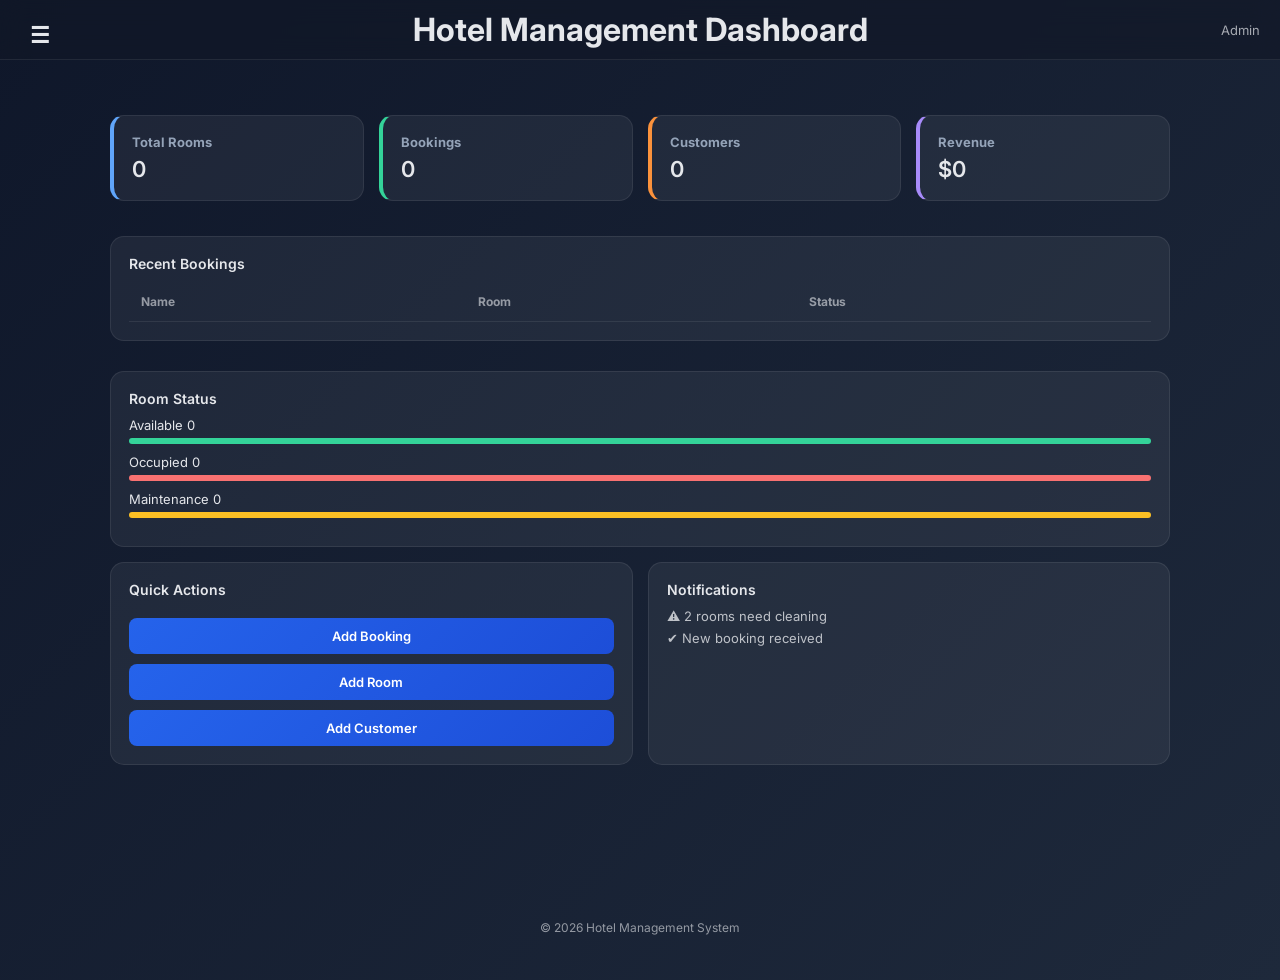
==== HTML,CSS,JAVASCRIPT/index.html @ d17eae17 "Update" ====
<!DOCTYPE html>
<html lang="en">
<head>
<meta charset="UTF-8">
<meta name="viewport" content="width=device-width, initial-scale=1.0">
<title>Hotel Management System</title>

<link rel="stylesheet" href="style.css">
<link href="https://unpkg.com/boxicons@2.1.4/css/boxicons.min.css" rel="stylesheet">
</head>

<body>

<!-- TOP BAR -->
<header class="topbar">
    <div class="left">
        <button class="menu-btn" onclick="toggleSidebar()">☰</button>
    </div>

    <div class="center">
        <h1>Hotel Management Dashboard</h1>
    </div>

    <div class="right">
        <div class="user">Admin</div>
    </div>
</header>

<!-- OVERLAY -->
<div class="overlay" id="overlay" onclick="toggleSidebar()"></div>

<!-- SIDEBAR -->
<aside class="sidebar" id="sidebar">
    <div class="logo">HotelMS</div>

    <a href="#">🏠 Dashboard</a>
    <a href="booking.html">🛏 Bookings</a>
    <a href="rooms.html">🏨 Rooms</a>
    <a href="customers.html">👤 Customers</a>
    <a href="payments.html">💳 Payments</a>
    <a href="settings.html">⚙ Settings</a>
</aside>

<!-- MAIN CONTENT -->
<main class="main-content" id="mainContent">

    <!-- CARDS -->
    <section class="cards">
        <div class="card blue">
            <h3>Total Rooms</h3>
            <p id="totalRooms">0</p>
        </div>

        <div class="card green">
            <h3>Bookings</h3>
            <p id="totalBookings">0</p>
        </div>

        <div class="card orange">
            <h3>Customers</h3>
            <p id="totalCustomers">0</p>
        </div>

        <div class="card purple">
            <h3>Revenue</h3>
            <p id="totalRevenue">$0</p>
        </div>
    </section>

    <!-- GRID -->
    <section class="grid">

        <!-- RECENT BOOKINGS -->
        <div class="box large">
            <h3>Recent Bookings</h3>

            <table>
                <thead>
                    <tr>
                        <th>Name</th>
                        <th>Room</th>
                        <th>Status</th>
                    </tr>
                </thead>

                <tbody id="bookingTable">
                    <!-- API DATA -->
                </tbody>
            </table>
        </div>

        <!-- ROOM STATUS -->
        <div class="box large">
            <h3>Room Status</h3>

            <div class="progress">
                <div>Available <span id="availableRooms">0</span></div>
                <div class="bar">
                    <div id="availableBar"></div>
                </div>
            </div>

            <div class="progress">
                <div>Occupied <span id="occupiedRooms">0</span></div>
                <div class="bar red">
                    <div id="occupiedBar"></div>
                </div>
            </div>

            <div class="progress">
                <div>Maintenance <span id="maintenanceRooms">0</span></div>
                <div class="bar yellow">
                    <div id="maintenanceBar"></div>
                </div>
            </div>
        </div>

        <!-- ACTIONS -->
        <div class="box">
            <h3>Quick Actions</h3>
            <button>Add Booking</button>
            <button>Add Room</button>
            <button>Add Customer</button>
        </div>

        <!-- NOTIFICATIONS -->
        <div class="box">
            <h3>Notifications</h3>
            <p>⚠ 2 rooms need cleaning</p>
            <p>✔ New booking received</p>
        </div>

    </section>

</main>

<footer>
    © 2026 Hotel Management System
</footer>

<script src="script.js"></script>

</body>
</html>
---- HTML,CSS,JAVASCRIPT/style.css ----
@import url('https://fonts.googleapis.com/css2?family=Inter:wght@300;400;600&display=swap');

/* ================= RESET ================= */
* {
    margin: 0;
    padding: 0;
    box-sizing: border-box;
    font-family: 'Inter', sans-serif;
}

html {
    scroll-behavior: smooth;
}

/* ================= ROOT VARIABLES ================= */
:root {
    --bg1: #0f172a;
    --bg2: #1e293b;
    --card: rgba(255, 255, 255, 0.06);
    --border: rgba(255, 255, 255, 0.08);
    --text: #e5e7eb;
    --muted: #94a3b8;
    --blue: #60a5fa;
    --blue2: #2563eb;
    --blue3: #1d4ed8;
    --green: #34d399;
    --orange: #fb923c;
    --purple: #a78bfa;
    --red: #f87171;
    --yellow: #fbbf24;
}

/* ================= BODY ================= */
body {
    background: linear-gradient(135deg, var(--bg1), var(--bg2));
    color: var(--text);
    min-height: 100vh;
    overflow-x: hidden;
    overflow-y: auto;
}

/* ================= TOPBAR ================= */
.topbar {
    position: fixed;
    top: 0;
    left: 0;
    right: 0;
    height: 60px;
    display: flex;
    align-items: center;
    background: rgba(17, 24, 39, 0.65);
    backdrop-filter: blur(12px);
    border-bottom: 1px solid var(--border);
    z-index: 1000;
}

.left, .right {
    width: 80px;
    display: flex;
    justify-content: center;
    align-items: center;
}

.center {
    flex: 1;
    text-align: center;
}

.menu-btn {
    font-size: 22px;
    background: none;
    border: none;
    color: var(--text);
    cursor: pointer;
}

.user {
    font-size: 13px;
    opacity: 0.7;
}

/* ================= SIDEBAR ================= */
.sidebar {
    position: fixed;
    top: 60px;
    left: -260px;
    width: 240px;
    height: 100%;
    background: rgba(15, 23, 42, 0.97);
    border-right: 1px solid var(--border);
    padding: 20px 18px;
    transition: 0.3s ease;
    overflow-y: auto;
    z-index: 1000;
}

.sidebar.active {
    left: 0;
}

.logo {
    text-align: center;
    font-weight: 700;
    color: var(--blue);
    margin-bottom: 18px;
    font-size: 16px;
}

.sidebar a {
    display: block;
    padding: 10px 12px;
    margin: 5px 0;
    color: #cbd5e1;
    text-decoration: none;
    border-radius: 8px;
    font-size: 14px;
    transition: background 0.2s;
}

.sidebar a:hover {
    background: rgba(255, 255, 255, 0.05);
}

/* ================= OVERLAY ================= */
.overlay {
    position: fixed;
    inset: 0;
    background: rgba(0, 0, 0, 0.5);
    opacity: 0;
    pointer-events: none;
    transition: 0.3s;
    z-index: 900;
}

.overlay.show {
    opacity: 1;
    pointer-events: all;
}

/* ================= MAIN CONTENT ================= */
.main-content {
    margin-top: 80px;
    padding: 20px;
    max-width: 1100px;
    margin-left: auto;
    margin-right: auto;
    min-height: calc(100vh - 100px);
    transition: 0.3s;
}

.main-content.shift {
    margin-left: 375px;
}

/* ================= PAGE HEADER ================= */
.page-header {
    margin-bottom: 15px;
}

.page-header h2 {
    font-size: 22px;
    font-weight: 600;
}

.page-header p {
    font-size: 13px;
    opacity: 0.6;
    margin-top: 3px;
}

/* ================= STAT CARDS ================= */
.cards {
    display: grid;
    grid-template-columns: repeat(auto-fit, minmax(200px, 1fr));
    gap: 15px;
    margin-top: 15px;
    margin-bottom: 20px;
}

.card {
    padding: 18px;
    border-radius: 14px;
    background: var(--card);
    border: 1px solid var(--border);
    transition: 0.2s;
}

.card:hover {
    transform: translateY(-4px);
}

.card h3 {
    font-size: 13px;
    color: var(--muted);
    margin-bottom: 6px;
}

.card p {
    font-size: 22px;
    font-weight: 600;
}

/* Card accent colors */
.blue  { border-left: 4px solid var(--blue); }
.green { border-left: 4px solid var(--green); }
.orange{ border-left: 4px solid var(--orange); }
.purple{ border-left: 4px solid var(--purple); }

/* ================= GRID / BOX ================= */
.grid {
    display: grid;
    grid-template-columns: repeat(2, 1fr);
    gap: 15px;
    margin-top: 15px;
}

.box {
    padding: 18px;
    border-radius: 14px;
    background: var(--card);
    border: 1px solid var(--border);
}

.box h3 {
    font-size: 14px;
    font-weight: 600;
    margin-bottom: 10px;
}

.box.large {
    grid-column: span 2;
    margin-top: 15px;
}

.box p {
    font-size: 13px;
    margin: 6px 0;
    opacity: 0.8;
}

/* ================= TABLE ================= */
table {
    width: 100%;
    border-collapse: collapse;
    margin-top: 10px;
}

th, td {
    padding: 12px;
    font-size: 13px;
    border-bottom: 1px solid var(--border);
    text-align: left;
}

th {
    opacity: 0.6;
    font-size: 12px;
}

tr:hover {
    background: rgba(255, 255, 255, 0.03);
}

/* Status classes */
.ok          { color: var(--green);  font-weight: 600; }
.pending     { color: var(--orange); font-weight: 600; }
.available   { color: var(--green); }
.occupied    { color: var(--red); }
.maintenance { color: var(--yellow); }

/* ================= PROGRESS BARS ================= */
.progress {
    margin: 10px 0;
    font-size: 13px;
}

.bar {
    height: 6px;
    background: #1f2937;
    border-radius: 10px;
    overflow: hidden;
    margin-top: 5px;
}

.bar div {
    height: 100%;
    background: var(--green);
    transition: width 0.5s ease;
}

.bar.red    div { background: var(--red); }
.bar.yellow div { background: var(--yellow); }

/* ================= BUTTON ================= */
button {
    width: 100%;
    margin-top: 10px;
    padding: 10px 12px;
    border: none;
    border-radius: 8px;
    background: linear-gradient(135deg, var(--blue2), var(--blue3));
    color: white;
    font-weight: 600;
    font-size: 13px;
    cursor: pointer;
    transition: 0.2s;
}

button:hover {
    transform: translateY(-2px);
}

/* ================= INPUTS & LABELS ================= */
label {
    font-size: 11px;
    opacity: 0.75;
    display: block;
    margin-top: 12px;
    margin-bottom: 5px;
}

input, select {
    width: 100%;
    padding: 10px 12px;
    border-radius: 10px;
    border: 1px solid var(--border);
    background: rgba(15, 23, 42, 0.85);
    color: var(--text);
    caret-color: var(--blue);
    outline: none;
    transition: 0.25s;
    font-size: 13px;
}

input:-webkit-autofill {
    -webkit-text-fill-color: var(--text);
    -webkit-box-shadow: 0 0 0px 1000px rgba(15, 23, 42, 0.95) inset;
}

input:focus, select:focus {
    border-color: var(--blue);
    box-shadow: 0 0 0 3px rgba(96, 165, 250, 0.15);
}

input::placeholder {
    color: rgba(229, 231, 235, 0.4);
}

/* ================= BOOKING PAGE ================= */
.Box {
    display: grid;
    gap: 15px;
}

.grid-layout {
    display: grid;
    grid-template-columns: 1fr 1fr;
    gap: 15px;
}

/* Booking card heading color override */
.grid-layout .card h3 {
    color: var(--blue);
}

/* ================= LOGIN PAGE ================= */
body.login-page {
    height: 100vh;
    display: flex;
    justify-content: center;
    align-items: center;
}

.login-container {
    width: 100%;
    display: flex;
    justify-content: center;
}

.login-box {
    width: 380px;
    padding: 40px;
    background: var(--card);
    border: 1px solid var(--border);
    border-radius: 16px;
    backdrop-filter: blur(12px);
    box-shadow: 0 10px 30px rgba(0, 0, 0, 0.3);
    text-align: center;
    transition: 0.3s;
}

.login-box:hover {
    transform: translateY(-5px);
}

.login-box h1 {
    font-size: 22px;
    font-weight: 600;
    color: var(--blue);
}

.subtitle {
    font-size: 12px;
    opacity: 0.6;
    margin-bottom: 20px;
    margin-top: 4px;
}

.input-box {
    position: relative;
    margin: 12px 0;
}

.input-box input {
    width: 100%;
    padding: 12px 40px 12px 12px;
    border-radius: 10px;
    border: 1px solid var(--border);
    background: rgba(15, 23, 42, 0.8);
    color: var(--text);
    outline: none;
}

.input-box input::placeholder {
    color: var(--muted);
}

.input-box i {
    position: absolute;
    right: 12px;
    top: 50%;
    transform: translateY(-50%);
    color: var(--blue);
}

.options {
    display: flex;
    justify-content: space-between;
    align-items: center;
    font-size: 12px;
    margin: 10px 0 20px;
}

.options label {
    display: flex;
    align-items: center;
    gap: 6px;
    margin: 0;
    opacity: 1;
    font-size: 12px;
    cursor: pointer;
}

.options label input[type="checkbox"] {
    width: auto;
    padding: 0;
    margin: 0;
    cursor: pointer;
}

.options a {
    color: var(--blue);
    text-decoration: none;
}

.options a:hover {
    text-decoration: underline;
}

/* ================= FOOTER ================= */
footer {
    text-align: center;
    padding: 15px;
    margin-top: 25px;
    font-size: 12px;
    opacity: 0.6;
}

/* ================= RESPONSIVE ================= */
@media (max-width: 768px) {
    .grid {
        grid-template-columns: 1fr;
    }

    .box.large {
        grid-column: span 1;
    }

    .grid-layout {
        grid-template-columns: 1fr;
    }

    .main-content.shift {
        margin-left: 0;
        transform: none;
    }

    .cards {
        grid-template-columns: 1fr;
    }
}
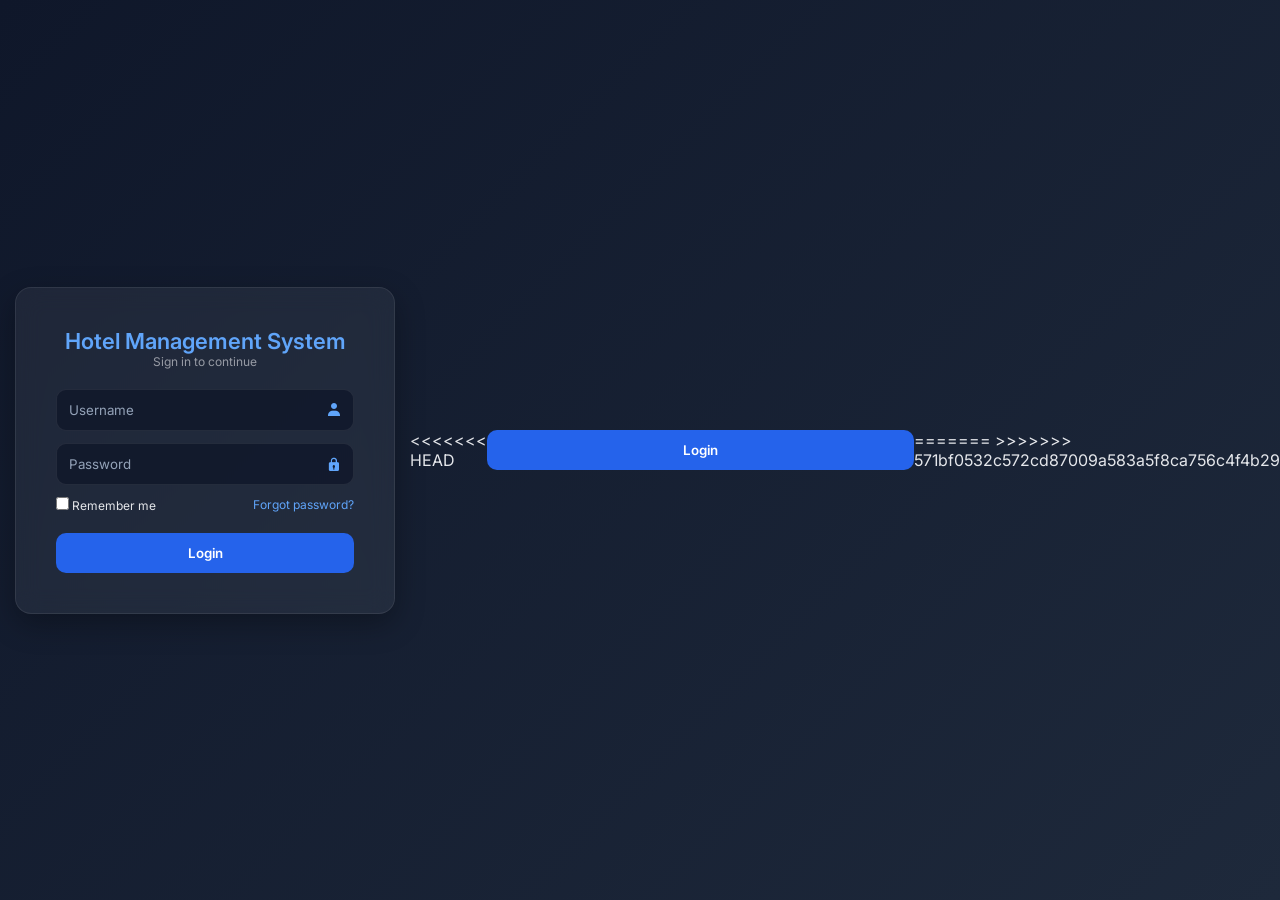
==== commit e0a1d032: "Merge branch 'main' of https://github.com/safaldhakal2222/Hotel-management-system" ====
--- a/HTML,CSS,JAVASCRIPT/index.html
+++ b/HTML,CSS,JAVASCRIPT/index.html
@@ -6,7 +6,7 @@
 <title>Hotel Management System</title>
 
 <link rel="stylesheet" href="style.css">
-<link href="https://unpkg.com/boxicons@2.1.4/css/boxicons.min.css" rel="stylesheet">
+<script src="api.js"></script>
 </head>
 
 <body>
@@ -22,7 +22,8 @@
     </div>
 
     <div class="right">
-        <div class="user">Admin</div>
+        <div class="user" id="userDisplay">Admin</div>
+        <button onclick="logout()" style="background: #dc3545; color: white; border: none; padding: 8px 15px; border-radius: 4px; cursor: pointer; margin-left: 10px;">Logout</button>
     </div>
 </header>
 
@@ -36,9 +37,9 @@
     <a href="#">🏠 Dashboard</a>
     <a href="booking.html">🛏 Bookings</a>
     <a href="rooms.html">🏨 Rooms</a>
-    <a href="customers.html">👤 Customers</a>
-    <a href="payments.html">💳 Payments</a>
-    <a href="settings.html">⚙ Settings</a>
+    <a href="#">👤 Customers</a>
+    <a href="#">💳 Payments</a>
+    <a href="#">⚙ Settings</a>
 </aside>
 
 <!-- MAIN CONTENT -->
@@ -48,22 +49,22 @@
     <section class="cards">
         <div class="card blue">
             <h3>Total Rooms</h3>
-            <p id="totalRooms">0</p>
+            <p id="totalRoomsCount">0</p>
         </div>
 
         <div class="card green">
             <h3>Bookings</h3>
-            <p id="totalBookings">0</p>
+            <p id="totalBookingsCount">0</p>
         </div>
 
         <div class="card orange">
             <h3>Customers</h3>
-            <p id="totalCustomers">0</p>
+            <p id="totalGuestsCount">0</p>
         </div>
 
         <div class="card purple">
             <h3>Revenue</h3>
-            <p id="totalRevenue">$0</p>
+            <p id="totalRevenueCount">$0</p>
         </div>
     </section>
 
@@ -73,19 +74,14 @@
         <!-- RECENT BOOKINGS -->
         <div class="box large">
             <h3>Recent Bookings</h3>
-
-            <table>
-                <thead>
-                    <tr>
-                        <th>Name</th>
-                        <th>Room</th>
-                        <th>Status</th>
-                    </tr>
-                </thead>
-
-                <tbody id="bookingTable">
-                    <!-- API DATA -->
-                </tbody>
+            <table id="bookingsTable">
+                <tr>
+                    <th>Guest Name</th>
+                    <th>Room</th>
+                    <th>Check-in</th>
+                    <th>Status</th>
+                </tr>
+                <tr><td colspan="4" style="text-align: center;">Loading...</td></tr>
             </table>
         </div>
 
@@ -94,24 +90,13 @@
             <h3>Room Status</h3>
 
             <div class="progress">
-                <div>Available <span id="availableRooms">0</span></div>
-                <div class="bar">
-                    <div id="availableBar"></div>
-                </div>
+                <div>Available <span id="availableRoomsCount">0</span></div>
+                <div class="bar"><div id="availableRoomsBar" style="width:0%"></div></div>
             </div>
 
             <div class="progress">
-                <div>Occupied <span id="occupiedRooms">0</span></div>
-                <div class="bar red">
-                    <div id="occupiedBar"></div>
-                </div>
-            </div>
-
-            <div class="progress">
-                <div>Maintenance <span id="maintenanceRooms">0</span></div>
-                <div class="bar yellow">
-                    <div id="maintenanceBar"></div>
-                </div>
+                <div>Occupied <span id="occupiedRoomsCount">0</span></div>
+                <div class="bar red"><div id="occupiedRoomsBar" style="width:0%"></div></div>
             </div>
         </div>
 
@@ -138,7 +123,102 @@
     © 2026 Hotel Management System
 </footer>
 
-<script src="script.js"></script>
+<script>
+// Check if logged in on page load
+if (!isLoggedIn()) {
+    window.location.href = 'login.html';
+}
+
+// Set username in header
+document.getElementById('userDisplay').textContent = localStorage.getItem('username') || 'User';
+
+// Sidebar toggle
+function toggleSidebar(){
+    document.getElementById("sidebar").classList.toggle("active");
+    document.getElementById("overlay").classList.toggle("show");
+    document.getElementById("mainContent").classList.toggle("shift");
+}
+
+// Load dashboard data
+async function loadDashboard() {
+    try {
+        // Load rooms data
+        const rooms = await getRooms();
+        const totalRooms = rooms.length;
+        const availableRooms = rooms.filter(r => r.status === 'Available').length;
+        const occupiedRooms = rooms.filter(r => r.status === 'Occupied').length;
+
+        // Update room counts
+        document.getElementById('totalRoomsCount').textContent = totalRooms;
+        document.getElementById('availableRoomsCount').textContent = availableRooms;
+        document.getElementById('occupiedRoomsCount').textContent = occupiedRooms;
+        
+        // Update progress bars
+        if (totalRooms > 0) {
+            const availablePercent = (availableRooms / totalRooms) * 100;
+            const occupiedPercent = (occupiedRooms / totalRooms) * 100;
+            document.getElementById('availableRoomsBar').style.width = availablePercent + '%';
+            document.getElementById('occupiedRoomsBar').style.width = occupiedPercent + '%';
+        }
+
+        // Load bookings data
+        const bookings = await getUpcomingBookings();
+        document.getElementById('totalBookingsCount').textContent = bookings.length;
+
+        // Update bookings table
+        const tableBody = document.getElementById('bookingsTable');
+        tableBody.innerHTML = `
+            <tr>
+                <th>Guest Name</th>
+                <th>Room</th>
+                <th>Check-in</th>
+                <th>Status</th>
+            </tr>
+        `;
+
+        if (bookings.length === 0) {
+            tableBody.innerHTML += '<tr><td colspan="4" style="text-align: center;">No upcoming bookings</td></tr>';
+        } else {
+            bookings.slice(0, 5).forEach(booking => {
+                const guestName = booking.guest_detail?.first_name + ' ' + booking.guest_detail?.last_name || 'Unknown';
+                const roomNumber = booking.room_detail?.room_number || 'N/A';
+                const checkIn = new Date(booking.check_in_date).toLocaleDateString();
+                const statusClass = booking.status === 'Confirmed' ? 'ok' : booking.status === 'Pending' ? 'pending' : 'ok';
+                
+                tableBody.innerHTML += `
+                    <tr>
+                        <td>${guestName}</td>
+                        <td>${roomNumber}</td>
+                        <td>${checkIn}</td>
+                        <td class="${statusClass}">${booking.status}</td>
+                    </tr>
+                `;
+            });
+        }
+
+        // Load guests data
+        const guests = await getGuests();
+        document.getElementById('totalGuestsCount').textContent = guests.length;
+
+        // Calculate revenue from completed bookings
+        const payments = await getPayments();
+        const revenue = payments
+            .filter(p => p.status === 'Completed')
+            .reduce((sum, p) => sum + parseFloat(p.amount || 0), 0);
+        document.getElementById('totalRevenueCount').textContent = '$' + revenue.toFixed(2);
+
+    } catch (error) {
+        console.error('Error loading dashboard:', error);
+        alert('Error loading dashboard: ' + error.message);
+    }
+}
+
+// Load data when page loads
+window.addEventListener('load', loadDashboard);
+
+// Refresh data every 30 seconds
+setInterval(loadDashboard, 30000);
+</script>
 
 </body>
 </html>
--- a/HTML,CSS,JAVASCRIPT/style.css
+++ b/HTML,CSS,JAVASCRIPT/style.css
@@ -1,501 +1,250 @@
 @import url('https://fonts.googleapis.com/css2?family=Inter:wght@300;400;600&display=swap');
 
-/* ================= RESET ================= */
-* {
-    margin: 0;
-    padding: 0;
-    box-sizing: border-box;
-    font-family: 'Inter', sans-serif;
-}
-
-html {
-    scroll-behavior: smooth;
-}
-
-/* ================= ROOT VARIABLES ================= */
-:root {
-    --bg1: #0f172a;
-    --bg2: #1e293b;
-    --card: rgba(255, 255, 255, 0.06);
-    --border: rgba(255, 255, 255, 0.08);
-    --text: #e5e7eb;
-    --muted: #94a3b8;
-    --blue: #60a5fa;
-    --blue2: #2563eb;
-    --blue3: #1d4ed8;
-    --green: #34d399;
-    --orange: #fb923c;
-    --purple: #a78bfa;
-    --red: #f87171;
-    --yellow: #fbbf24;
-}
-
-/* ================= BODY ================= */
-body {
-    background: linear-gradient(135deg, var(--bg1), var(--bg2));
-    color: var(--text);
-    min-height: 100vh;
-    overflow-x: hidden;
-    overflow-y: auto;
-}
-
-/* ================= TOPBAR ================= */
-.topbar {
-    position: fixed;
-    top: 0;
-    left: 0;
-    right: 0;
-    height: 60px;
-    display: flex;
-    align-items: center;
-    background: rgba(17, 24, 39, 0.65);
-    backdrop-filter: blur(12px);
-    border-bottom: 1px solid var(--border);
-    z-index: 1000;
-}
-
-.left, .right {
-    width: 80px;
-    display: flex;
-    justify-content: center;
-    align-items: center;
-}
-
-.center {
-    flex: 1;
-    text-align: center;
-}
-
-.menu-btn {
-    font-size: 22px;
-    background: none;
-    border: none;
-    color: var(--text);
-    cursor: pointer;
-}
-
-.user {
-    font-size: 13px;
-    opacity: 0.7;
+*{
+    margin:0;
+    padding:0;
+    box-sizing:border-box;
+    font-family:'Inter', sans-serif;
+}
+
+body{
+    background: linear-gradient(135deg,#0f172a,#1e293b);
+    color:#e5e7eb;
+    overflow-x:hidden;
+}
+
+/* ================= TOP BAR ================= */
+.topbar{
+    position:fixed;
+    top:0;
+    left:0;
+    right:0;
+    height:60px;
+    background: rgba(17,24,39,0.6);
+    backdrop-filter: blur(10px);
+    border-bottom:1px solid rgba(255,255,255,0.1);
+    z-index:1000;
+
+    display:flex;
+    align-items:center;
+}
+
+.left,.right{
+    width:80px;
+    display:flex;
+    justify-content:center;
+}
+
+.center{
+    flex:1;
+    text-align:center;
+}
+
+.menu-btn{
+    width:40px;
+    height:40px;
+    font-size:22px;
+    background:none;
+    border:none;
+    color:white;
+    cursor:pointer;
 }
 
 /* ================= SIDEBAR ================= */
-.sidebar {
-    position: fixed;
-    top: 60px;
-    left: -260px;
-    width: 240px;
-    height: 100%;
-    background: rgba(15, 23, 42, 0.97);
-    border-right: 1px solid var(--border);
-    padding: 20px 18px;
-    transition: 0.3s ease;
-    overflow-y: auto;
-    z-index: 1000;
-}
-
-.sidebar.active {
-    left: 0;
-}
-
-.logo {
-    text-align: center;
-    font-weight: 700;
-    color: var(--blue);
-    margin-bottom: 18px;
-    font-size: 16px;
-}
-
-.sidebar a {
-    display: block;
-    padding: 10px 12px;
-    margin: 5px 0;
-    color: #cbd5e1;
-    text-decoration: none;
-    border-radius: 8px;
-    font-size: 14px;
-    transition: background 0.2s;
-}
-
-.sidebar a:hover {
-    background: rgba(255, 255, 255, 0.05);
+.sidebar{
+    position:fixed;
+    top:60px;
+    left:-260px;
+    width:240px;
+    height:100%;
+    background: rgba(15,23,42,0.95);
+    padding:20px;
+    transition:0.3s;
+}
+
+.sidebar.active{
+    left:0;
+}
+
+.sidebar a{
+    display:block;
+    padding:12px;
+    margin:5px 0;
+    color:#cbd5e1;
+    text-decoration:none;
+    border-radius:8px;
+}
+
+.sidebar a:hover{
+    background:#1e293b;
 }
 
 /* ================= OVERLAY ================= */
-.overlay {
-    position: fixed;
-    inset: 0;
-    background: rgba(0, 0, 0, 0.5);
-    opacity: 0;
-    pointer-events: none;
-    transition: 0.3s;
-    z-index: 900;
-}
-
-.overlay.show {
-    opacity: 1;
-    pointer-events: all;
+.overlay{
+    position:fixed;
+    inset:0;
+    background:rgba(0,0,0,0.5);
+    opacity:0;
+    pointer-events:none;
+    transition:0.3s;
+}
+
+.overlay.show{
+    opacity:1;
+    pointer-events:all;
 }
 
 /* ================= MAIN CONTENT ================= */
-.main-content {
-    margin-top: 80px;
-    padding: 20px;
-    max-width: 1100px;
-    margin-left: auto;
-    margin-right: auto;
-    min-height: calc(100vh - 100px);
-    transition: 0.3s;
-}
-
-.main-content.shift {
-    margin-left: 375px;
-}
-
-/* ================= PAGE HEADER ================= */
-.page-header {
-    margin-bottom: 15px;
-}
-
-.page-header h2 {
-    font-size: 22px;
-    font-weight: 600;
-}
-
-.page-header p {
-    font-size: 13px;
-    opacity: 0.6;
-    margin-top: 3px;
-}
-
-/* ================= STAT CARDS ================= */
-.cards {
-    display: grid;
-    grid-template-columns: repeat(auto-fit, minmax(200px, 1fr));
-    gap: 15px;
-    margin-top: 15px;
-    margin-bottom: 20px;
-}
-
-.card {
-    padding: 18px;
-    border-radius: 14px;
-    background: var(--card);
-    border: 1px solid var(--border);
-    transition: 0.2s;
-}
-
-.card:hover {
-    transform: translateY(-4px);
-}
-
-.card h3 {
-    font-size: 13px;
-    color: var(--muted);
-    margin-bottom: 6px;
-}
-
-.card p {
-    font-size: 22px;
-    font-weight: 600;
-}
-
-/* Card accent colors */
-.blue  { border-left: 4px solid var(--blue); }
-.green { border-left: 4px solid var(--green); }
-.orange{ border-left: 4px solid var(--orange); }
-.purple{ border-left: 4px solid var(--purple); }
-
-/* ================= GRID / BOX ================= */
-.grid {
-    display: grid;
-    grid-template-columns: repeat(2, 1fr);
-    gap: 15px;
-    margin-top: 15px;
-}
-
-.box {
-    padding: 18px;
-    border-radius: 14px;
-    background: var(--card);
-    border: 1px solid var(--border);
-}
-
-.box h3 {
-    font-size: 14px;
-    font-weight: 600;
-    margin-bottom: 10px;
-}
-
-.box.large {
-    grid-column: span 2;
-    margin-top: 15px;
-}
-
-.box p {
-    font-size: 13px;
-    margin: 6px 0;
-    opacity: 0.8;
+.main-content{
+    margin-top:80px;
+    padding:20px;
+    max-width:1100px;
+    margin-left:auto;
+    margin-right:auto;
+    min-height:calc(100vh - 100px);
+    transition:0.3s;
+}
+
+.main-content.shift{
+    margin-left:375px;
+}
+
+/* ================= CARDS ================= */
+.cards{
+    display:grid;
+    grid-template-columns:repeat(auto-fit,minmax(200px,1fr));
+    gap:15px;
+    margin-bottom:20px;
+}
+
+.card{
+    padding:18px;
+    border-radius:14px;
+    background: rgba(255,255,255,0.06);
+    border:1px solid rgba(255,255,255,0.08);
+    transition:0.3s;
+}
+
+.card:hover{
+    transform:translateY(-5px);
+}
+
+.card h3{
+    font-size:13px;
+    opacity:0.7;
+}
+
+.card p{
+    font-size:22px;
+    font-weight:600;
+}
+
+/* COLORS */
+.blue{border-left:4px solid #60a5fa;}
+.green{border-left:4px solid #34d399;}
+.orange{border-left:4px solid #fb923c;}
+.purple{border-left:4px solid #a78bfa;}
+
+/* ================= GRID ================= */
+.grid{
+    display:grid;
+    grid-template-columns:repeat(2,1fr);
+    gap:15px;
+}
+
+.box.large{
+    grid-column:span 2;
+}
+
+.box{
+    padding:18px;
+    border-radius:14px;
+    background: rgba(255,255,255,0.06);
+    border:1px solid rgba(255,255,255,0.08);
 }
 
 /* ================= TABLE ================= */
-table {
-    width: 100%;
-    border-collapse: collapse;
-    margin-top: 10px;
-}
-
-th, td {
-    padding: 12px;
-    font-size: 13px;
-    border-bottom: 1px solid var(--border);
-    text-align: left;
-}
-
-th {
-    opacity: 0.6;
-    font-size: 12px;
-}
-
-tr:hover {
-    background: rgba(255, 255, 255, 0.03);
-}
-
-/* Status classes */
-.ok          { color: var(--green);  font-weight: 600; }
-.pending     { color: var(--orange); font-weight: 600; }
-.available   { color: var(--green); }
-.occupied    { color: var(--red); }
-.maintenance { color: var(--yellow); }
-
-/* ================= PROGRESS BARS ================= */
-.progress {
-    margin: 10px 0;
-    font-size: 13px;
-}
-
-.bar {
-    height: 6px;
-    background: #1f2937;
-    border-radius: 10px;
-    overflow: hidden;
-    margin-top: 5px;
-}
-
-.bar div {
-    height: 100%;
-    background: var(--green);
+table{
+    width:100%;
+    margin-top:10px;
+    border-collapse:collapse;
+}
+
+td{
+    padding:10px 0;
+    border-bottom:1px solid rgba(255,255,255,0.08);
+}
+
+th{
+    text-align:left;
+    font-size:12px;
+    opacity:0.6;
+}
+
+/* STATUS COLORS */
+.available{color:#34d399;}
+.occupied{color:#f87171;}
+.maintenance{color:#fbbf24;}
+
+/* ================= PROGRESS ================= */
+.bar{
+    height:6px;
+    background:#1f2937;
+    border-radius:10px;
+    overflow:hidden;
+    margin-top:5px;
+}
+
+.bar div{
+    height:100%;
+    background:#34d399;
     transition: width 0.5s ease;
 }
 
-.bar.red    div { background: var(--red); }
-.bar.yellow div { background: var(--yellow); }
+.bar.red div{
+    background:#f87171;
+}
+
+.bar.yellow div{
+    background:#fbbf24;
+}
 
 /* ================= BUTTON ================= */
-button {
-    width: 100%;
-    margin-top: 10px;
-    padding: 10px 12px;
-    border: none;
-    border-radius: 8px;
-    background: linear-gradient(135deg, var(--blue2), var(--blue3));
-    color: white;
-    font-weight: 600;
-    font-size: 13px;
-    cursor: pointer;
-    transition: 0.2s;
-}
-
-button:hover {
-    transform: translateY(-2px);
-}
-
-/* ================= INPUTS & LABELS ================= */
-label {
-    font-size: 11px;
-    opacity: 0.75;
-    display: block;
-    margin-top: 12px;
-    margin-bottom: 5px;
-}
-
-input, select {
-    width: 100%;
-    padding: 10px 12px;
-    border-radius: 10px;
-    border: 1px solid var(--border);
-    background: rgba(15, 23, 42, 0.85);
-    color: var(--text);
-    caret-color: var(--blue);
-    outline: none;
-    transition: 0.25s;
-    font-size: 13px;
-}
-
-input:-webkit-autofill {
-    -webkit-text-fill-color: var(--text);
-    -webkit-box-shadow: 0 0 0px 1000px rgba(15, 23, 42, 0.95) inset;
-}
-
-input:focus, select:focus {
-    border-color: var(--blue);
-    box-shadow: 0 0 0 3px rgba(96, 165, 250, 0.15);
-}
-
-input::placeholder {
-    color: rgba(229, 231, 235, 0.4);
-}
-
-/* ================= BOOKING PAGE ================= */
-.Box {
-    display: grid;
-    gap: 15px;
-}
-
-.grid-layout {
-    display: grid;
-    grid-template-columns: 1fr 1fr;
-    gap: 15px;
-}
-
-/* Booking card heading color override */
-.grid-layout .card h3 {
-    color: var(--blue);
-}
-
-/* ================= LOGIN PAGE ================= */
-body.login-page {
-    height: 100vh;
-    display: flex;
-    justify-content: center;
-    align-items: center;
-}
-
-.login-container {
-    width: 100%;
-    display: flex;
-    justify-content: center;
-}
-
-.login-box {
-    width: 380px;
-    padding: 40px;
-    background: var(--card);
-    border: 1px solid var(--border);
-    border-radius: 16px;
-    backdrop-filter: blur(12px);
-    box-shadow: 0 10px 30px rgba(0, 0, 0, 0.3);
-    text-align: center;
-    transition: 0.3s;
-}
-
-.login-box:hover {
-    transform: translateY(-5px);
-}
-
-.login-box h1 {
-    font-size: 22px;
-    font-weight: 600;
-    color: var(--blue);
-}
-
-.subtitle {
-    font-size: 12px;
-    opacity: 0.6;
-    margin-bottom: 20px;
-    margin-top: 4px;
-}
-
-.input-box {
-    position: relative;
-    margin: 12px 0;
-}
-
-.input-box input {
-    width: 100%;
-    padding: 12px 40px 12px 12px;
-    border-radius: 10px;
-    border: 1px solid var(--border);
-    background: rgba(15, 23, 42, 0.8);
-    color: var(--text);
-    outline: none;
-}
-
-.input-box input::placeholder {
-    color: var(--muted);
-}
-
-.input-box i {
-    position: absolute;
-    right: 12px;
-    top: 50%;
-    transform: translateY(-50%);
-    color: var(--blue);
-}
-
-.options {
-    display: flex;
-    justify-content: space-between;
-    align-items: center;
-    font-size: 12px;
-    margin: 10px 0 20px;
-}
-
-.options label {
-    display: flex;
-    align-items: center;
-    gap: 6px;
-    margin: 0;
-    opacity: 1;
-    font-size: 12px;
-    cursor: pointer;
-}
-
-.options label input[type="checkbox"] {
-    width: auto;
-    padding: 0;
-    margin: 0;
-    cursor: pointer;
-}
-
-.options a {
-    color: var(--blue);
-    text-decoration: none;
-}
-
-.options a:hover {
-    text-decoration: underline;
+button{
+    width:100%;
+    margin-top:8px;
+    padding:10px;
+    border:none;
+    border-radius:10px;
+    background:#2563eb;
+    color:white;
+    cursor:pointer;
+}
+
+button:hover{
+    background:#1d4ed8;
 }
 
 /* ================= FOOTER ================= */
-footer {
-    text-align: center;
-    padding: 15px;
-    margin-top: 25px;
-    font-size: 12px;
-    opacity: 0.6;
+footer{
+    text-align:center;
+    padding:15px;
+    margin-top:20px;
+    font-size:12px;
+    opacity:0.6;
 }
 
 /* ================= RESPONSIVE ================= */
-@media (max-width: 768px) {
-    .grid {
-        grid-template-columns: 1fr;
+@media(max-width:768px){
+    .grid{
+        grid-template-columns:1fr;
     }
 
-    .box.large {
-        grid-column: span 1;
+    .box.large{
+        grid-column:span 1;
     }
 
-    .grid-layout {
-        grid-template-columns: 1fr;
-    }
-
-    .main-content.shift {
-        margin-left: 0;
-        transform: none;
-    }
-
-    .cards {
-        grid-template-columns: 1fr;
+    .main-content.shift{
+        transform:none;
     }
 }
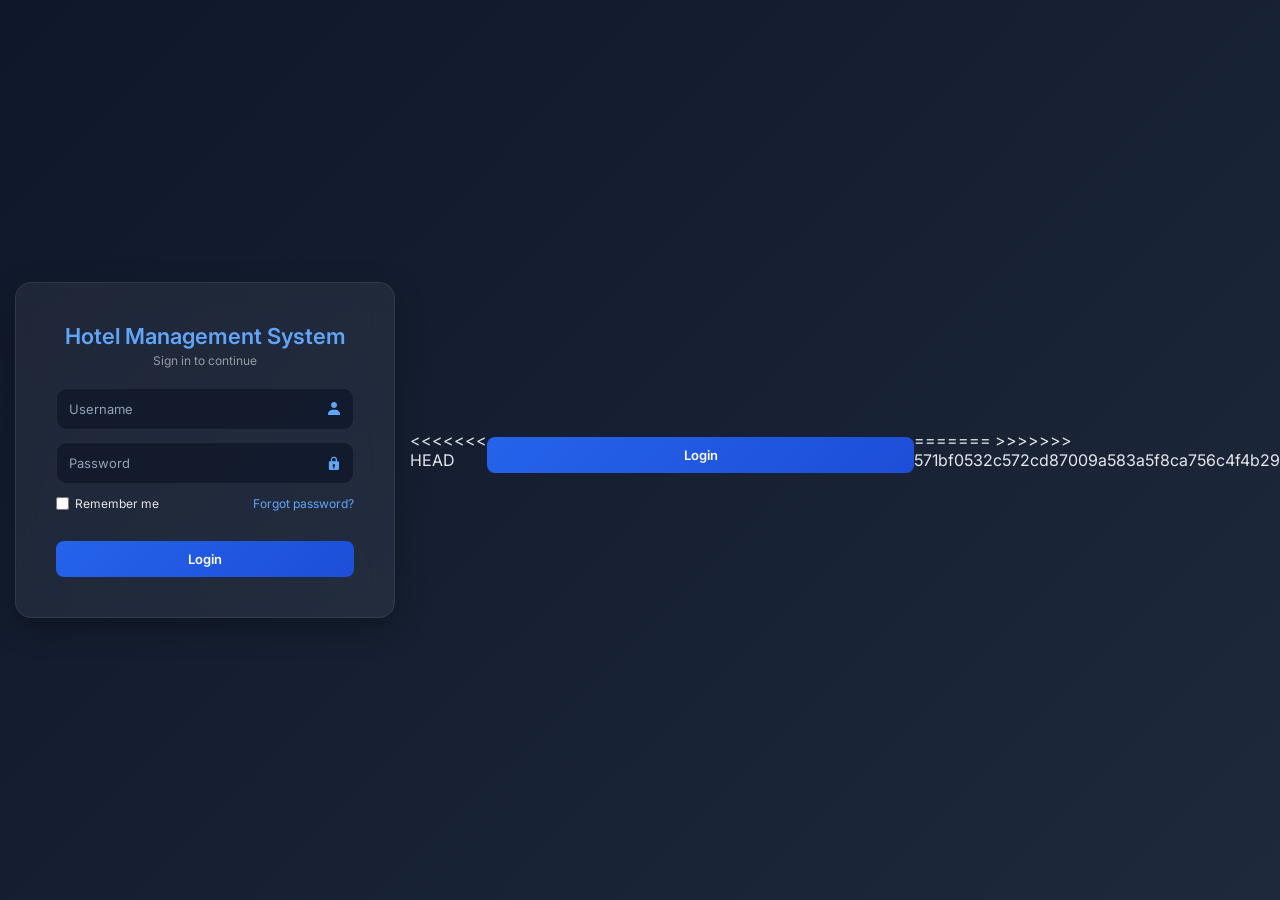
==== commit 4079af2e: "Merge branch 'main' of https://github.com/safaldhakal2222/Hotel-management-system" ====
--- a/HTML,CSS,JAVASCRIPT/index.html
+++ b/HTML,CSS,JAVASCRIPT/index.html
@@ -37,9 +37,9 @@
     <a href="#">🏠 Dashboard</a>
     <a href="booking.html">🛏 Bookings</a>
     <a href="rooms.html">🏨 Rooms</a>
-    <a href="#">👤 Customers</a>
-    <a href="#">💳 Payments</a>
-    <a href="#">⚙ Settings</a>
+    <a href="customers.html">👤 Customers</a>
+    <a href="payments.html">💳 Payments</a>
+    <a href="settings.html">⚙ Settings</a>
 </aside>
 
 <!-- MAIN CONTENT -->
--- a/HTML,CSS,JAVASCRIPT/style.css
+++ b/HTML,CSS,JAVASCRIPT/style.css
@@ -1,250 +1,501 @@
 @import url('https://fonts.googleapis.com/css2?family=Inter:wght@300;400;600&display=swap');
 
-*{
-    margin:0;
-    padding:0;
-    box-sizing:border-box;
-    font-family:'Inter', sans-serif;
-}
-
-body{
-    background: linear-gradient(135deg,#0f172a,#1e293b);
-    color:#e5e7eb;
-    overflow-x:hidden;
-}
-
-/* ================= TOP BAR ================= */
-.topbar{
-    position:fixed;
-    top:0;
-    left:0;
-    right:0;
-    height:60px;
-    background: rgba(17,24,39,0.6);
-    backdrop-filter: blur(10px);
-    border-bottom:1px solid rgba(255,255,255,0.1);
-    z-index:1000;
-
-    display:flex;
-    align-items:center;
-}
-
-.left,.right{
-    width:80px;
-    display:flex;
-    justify-content:center;
-}
-
-.center{
-    flex:1;
-    text-align:center;
-}
-
-.menu-btn{
-    width:40px;
-    height:40px;
-    font-size:22px;
-    background:none;
-    border:none;
-    color:white;
-    cursor:pointer;
+/* ================= RESET ================= */
+* {
+    margin: 0;
+    padding: 0;
+    box-sizing: border-box;
+    font-family: 'Inter', sans-serif;
+}
+
+html {
+    scroll-behavior: smooth;
+}
+
+/* ================= ROOT VARIABLES ================= */
+:root {
+    --bg1: #0f172a;
+    --bg2: #1e293b;
+    --card: rgba(255, 255, 255, 0.06);
+    --border: rgba(255, 255, 255, 0.08);
+    --text: #e5e7eb;
+    --muted: #94a3b8;
+    --blue: #60a5fa;
+    --blue2: #2563eb;
+    --blue3: #1d4ed8;
+    --green: #34d399;
+    --orange: #fb923c;
+    --purple: #a78bfa;
+    --red: #f87171;
+    --yellow: #fbbf24;
+}
+
+/* ================= BODY ================= */
+body {
+    background: linear-gradient(135deg, var(--bg1), var(--bg2));
+    color: var(--text);
+    min-height: 100vh;
+    overflow-x: hidden;
+    overflow-y: auto;
+}
+
+/* ================= TOPBAR ================= */
+.topbar {
+    position: fixed;
+    top: 0;
+    left: 0;
+    right: 0;
+    height: 60px;
+    display: flex;
+    align-items: center;
+    background: rgba(17, 24, 39, 0.65);
+    backdrop-filter: blur(12px);
+    border-bottom: 1px solid var(--border);
+    z-index: 1000;
+}
+
+.left, .right {
+    width: 80px;
+    display: flex;
+    justify-content: center;
+    align-items: center;
+}
+
+.center {
+    flex: 1;
+    text-align: center;
+}
+
+.menu-btn {
+    font-size: 22px;
+    background: none;
+    border: none;
+    color: var(--text);
+    cursor: pointer;
+}
+
+.user {
+    font-size: 13px;
+    opacity: 0.7;
 }
 
 /* ================= SIDEBAR ================= */
-.sidebar{
-    position:fixed;
-    top:60px;
-    left:-260px;
-    width:240px;
-    height:100%;
-    background: rgba(15,23,42,0.95);
-    padding:20px;
-    transition:0.3s;
-}
-
-.sidebar.active{
-    left:0;
-}
-
-.sidebar a{
-    display:block;
-    padding:12px;
-    margin:5px 0;
-    color:#cbd5e1;
-    text-decoration:none;
-    border-radius:8px;
-}
-
-.sidebar a:hover{
-    background:#1e293b;
+.sidebar {
+    position: fixed;
+    top: 60px;
+    left: -260px;
+    width: 240px;
+    height: 100%;
+    background: rgba(15, 23, 42, 0.97);
+    border-right: 1px solid var(--border);
+    padding: 20px 18px;
+    transition: 0.3s ease;
+    overflow-y: auto;
+    z-index: 1000;
+}
+
+.sidebar.active {
+    left: 0;
+}
+
+.logo {
+    text-align: center;
+    font-weight: 700;
+    color: var(--blue);
+    margin-bottom: 18px;
+    font-size: 16px;
+}
+
+.sidebar a {
+    display: block;
+    padding: 10px 12px;
+    margin: 5px 0;
+    color: #cbd5e1;
+    text-decoration: none;
+    border-radius: 8px;
+    font-size: 14px;
+    transition: background 0.2s;
+}
+
+.sidebar a:hover {
+    background: rgba(255, 255, 255, 0.05);
 }
 
 /* ================= OVERLAY ================= */
-.overlay{
-    position:fixed;
-    inset:0;
-    background:rgba(0,0,0,0.5);
-    opacity:0;
-    pointer-events:none;
-    transition:0.3s;
-}
-
-.overlay.show{
-    opacity:1;
-    pointer-events:all;
+.overlay {
+    position: fixed;
+    inset: 0;
+    background: rgba(0, 0, 0, 0.5);
+    opacity: 0;
+    pointer-events: none;
+    transition: 0.3s;
+    z-index: 900;
+}
+
+.overlay.show {
+    opacity: 1;
+    pointer-events: all;
 }
 
 /* ================= MAIN CONTENT ================= */
-.main-content{
-    margin-top:80px;
-    padding:20px;
-    max-width:1100px;
-    margin-left:auto;
-    margin-right:auto;
-    min-height:calc(100vh - 100px);
-    transition:0.3s;
-}
-
-.main-content.shift{
-    margin-left:375px;
-}
-
-/* ================= CARDS ================= */
-.cards{
-    display:grid;
-    grid-template-columns:repeat(auto-fit,minmax(200px,1fr));
-    gap:15px;
-    margin-bottom:20px;
-}
-
-.card{
-    padding:18px;
-    border-radius:14px;
-    background: rgba(255,255,255,0.06);
-    border:1px solid rgba(255,255,255,0.08);
-    transition:0.3s;
-}
-
-.card:hover{
-    transform:translateY(-5px);
-}
-
-.card h3{
-    font-size:13px;
-    opacity:0.7;
-}
-
-.card p{
-    font-size:22px;
-    font-weight:600;
-}
-
-/* COLORS */
-.blue{border-left:4px solid #60a5fa;}
-.green{border-left:4px solid #34d399;}
-.orange{border-left:4px solid #fb923c;}
-.purple{border-left:4px solid #a78bfa;}
-
-/* ================= GRID ================= */
-.grid{
-    display:grid;
-    grid-template-columns:repeat(2,1fr);
-    gap:15px;
-}
-
-.box.large{
-    grid-column:span 2;
-}
-
-.box{
-    padding:18px;
-    border-radius:14px;
-    background: rgba(255,255,255,0.06);
-    border:1px solid rgba(255,255,255,0.08);
+.main-content {
+    margin-top: 80px;
+    padding: 20px;
+    max-width: 1100px;
+    margin-left: auto;
+    margin-right: auto;
+    min-height: calc(100vh - 100px);
+    transition: 0.3s;
+}
+
+.main-content.shift {
+    margin-left: 375px;
+}
+
+/* ================= PAGE HEADER ================= */
+.page-header {
+    margin-bottom: 15px;
+}
+
+.page-header h2 {
+    font-size: 22px;
+    font-weight: 600;
+}
+
+.page-header p {
+    font-size: 13px;
+    opacity: 0.6;
+    margin-top: 3px;
+}
+
+/* ================= STAT CARDS ================= */
+.cards {
+    display: grid;
+    grid-template-columns: repeat(auto-fit, minmax(200px, 1fr));
+    gap: 15px;
+    margin-top: 15px;
+    margin-bottom: 20px;
+}
+
+.card {
+    padding: 18px;
+    border-radius: 14px;
+    background: var(--card);
+    border: 1px solid var(--border);
+    transition: 0.2s;
+}
+
+.card:hover {
+    transform: translateY(-4px);
+}
+
+.card h3 {
+    font-size: 13px;
+    color: var(--muted);
+    margin-bottom: 6px;
+}
+
+.card p {
+    font-size: 22px;
+    font-weight: 600;
+}
+
+/* Card accent colors */
+.blue  { border-left: 4px solid var(--blue); }
+.green { border-left: 4px solid var(--green); }
+.orange{ border-left: 4px solid var(--orange); }
+.purple{ border-left: 4px solid var(--purple); }
+
+/* ================= GRID / BOX ================= */
+.grid {
+    display: grid;
+    grid-template-columns: repeat(2, 1fr);
+    gap: 15px;
+    margin-top: 15px;
+}
+
+.box {
+    padding: 18px;
+    border-radius: 14px;
+    background: var(--card);
+    border: 1px solid var(--border);
+}
+
+.box h3 {
+    font-size: 14px;
+    font-weight: 600;
+    margin-bottom: 10px;
+}
+
+.box.large {
+    grid-column: span 2;
+    margin-top: 15px;
+}
+
+.box p {
+    font-size: 13px;
+    margin: 6px 0;
+    opacity: 0.8;
 }
 
 /* ================= TABLE ================= */
-table{
-    width:100%;
-    margin-top:10px;
-    border-collapse:collapse;
-}
-
-td{
-    padding:10px 0;
-    border-bottom:1px solid rgba(255,255,255,0.08);
-}
-
-th{
-    text-align:left;
-    font-size:12px;
-    opacity:0.6;
-}
-
-/* STATUS COLORS */
-.available{color:#34d399;}
-.occupied{color:#f87171;}
-.maintenance{color:#fbbf24;}
-
-/* ================= PROGRESS ================= */
-.bar{
-    height:6px;
-    background:#1f2937;
-    border-radius:10px;
-    overflow:hidden;
-    margin-top:5px;
-}
-
-.bar div{
-    height:100%;
-    background:#34d399;
+table {
+    width: 100%;
+    border-collapse: collapse;
+    margin-top: 10px;
+}
+
+th, td {
+    padding: 12px;
+    font-size: 13px;
+    border-bottom: 1px solid var(--border);
+    text-align: left;
+}
+
+th {
+    opacity: 0.6;
+    font-size: 12px;
+}
+
+tr:hover {
+    background: rgba(255, 255, 255, 0.03);
+}
+
+/* Status classes */
+.ok          { color: var(--green);  font-weight: 600; }
+.pending     { color: var(--orange); font-weight: 600; }
+.available   { color: var(--green); }
+.occupied    { color: var(--red); }
+.maintenance { color: var(--yellow); }
+
+/* ================= PROGRESS BARS ================= */
+.progress {
+    margin: 10px 0;
+    font-size: 13px;
+}
+
+.bar {
+    height: 6px;
+    background: #1f2937;
+    border-radius: 10px;
+    overflow: hidden;
+    margin-top: 5px;
+}
+
+.bar div {
+    height: 100%;
+    background: var(--green);
     transition: width 0.5s ease;
 }
 
-.bar.red div{
-    background:#f87171;
-}
-
-.bar.yellow div{
-    background:#fbbf24;
-}
+.bar.red    div { background: var(--red); }
+.bar.yellow div { background: var(--yellow); }
 
 /* ================= BUTTON ================= */
-button{
-    width:100%;
-    margin-top:8px;
-    padding:10px;
-    border:none;
-    border-radius:10px;
-    background:#2563eb;
-    color:white;
-    cursor:pointer;
-}
-
-button:hover{
-    background:#1d4ed8;
+button {
+    width: 100%;
+    margin-top: 10px;
+    padding: 10px 12px;
+    border: none;
+    border-radius: 8px;
+    background: linear-gradient(135deg, var(--blue2), var(--blue3));
+    color: white;
+    font-weight: 600;
+    font-size: 13px;
+    cursor: pointer;
+    transition: 0.2s;
+}
+
+button:hover {
+    transform: translateY(-2px);
+}
+
+/* ================= INPUTS & LABELS ================= */
+label {
+    font-size: 11px;
+    opacity: 0.75;
+    display: block;
+    margin-top: 12px;
+    margin-bottom: 5px;
+}
+
+input, select {
+    width: 100%;
+    padding: 10px 12px;
+    border-radius: 10px;
+    border: 1px solid var(--border);
+    background: rgba(15, 23, 42, 0.85);
+    color: var(--text);
+    caret-color: var(--blue);
+    outline: none;
+    transition: 0.25s;
+    font-size: 13px;
+}
+
+input:-webkit-autofill {
+    -webkit-text-fill-color: var(--text);
+    -webkit-box-shadow: 0 0 0px 1000px rgba(15, 23, 42, 0.95) inset;
+}
+
+input:focus, select:focus {
+    border-color: var(--blue);
+    box-shadow: 0 0 0 3px rgba(96, 165, 250, 0.15);
+}
+
+input::placeholder {
+    color: rgba(229, 231, 235, 0.4);
+}
+
+/* ================= BOOKING PAGE ================= */
+.Box {
+    display: grid;
+    gap: 15px;
+}
+
+.grid-layout {
+    display: grid;
+    grid-template-columns: 1fr 1fr;
+    gap: 15px;
+}
+
+/* Booking card heading color override */
+.grid-layout .card h3 {
+    color: var(--blue);
+}
+
+/* ================= LOGIN PAGE ================= */
+body.login-page {
+    height: 100vh;
+    display: flex;
+    justify-content: center;
+    align-items: center;
+}
+
+.login-container {
+    width: 100%;
+    display: flex;
+    justify-content: center;
+}
+
+.login-box {
+    width: 380px;
+    padding: 40px;
+    background: var(--card);
+    border: 1px solid var(--border);
+    border-radius: 16px;
+    backdrop-filter: blur(12px);
+    box-shadow: 0 10px 30px rgba(0, 0, 0, 0.3);
+    text-align: center;
+    transition: 0.3s;
+}
+
+.login-box:hover {
+    transform: translateY(-5px);
+}
+
+.login-box h1 {
+    font-size: 22px;
+    font-weight: 600;
+    color: var(--blue);
+}
+
+.subtitle {
+    font-size: 12px;
+    opacity: 0.6;
+    margin-bottom: 20px;
+    margin-top: 4px;
+}
+
+.input-box {
+    position: relative;
+    margin: 12px 0;
+}
+
+.input-box input {
+    width: 100%;
+    padding: 12px 40px 12px 12px;
+    border-radius: 10px;
+    border: 1px solid var(--border);
+    background: rgba(15, 23, 42, 0.8);
+    color: var(--text);
+    outline: none;
+}
+
+.input-box input::placeholder {
+    color: var(--muted);
+}
+
+.input-box i {
+    position: absolute;
+    right: 12px;
+    top: 50%;
+    transform: translateY(-50%);
+    color: var(--blue);
+}
+
+.options {
+    display: flex;
+    justify-content: space-between;
+    align-items: center;
+    font-size: 12px;
+    margin: 10px 0 20px;
+}
+
+.options label {
+    display: flex;
+    align-items: center;
+    gap: 6px;
+    margin: 0;
+    opacity: 1;
+    font-size: 12px;
+    cursor: pointer;
+}
+
+.options label input[type="checkbox"] {
+    width: auto;
+    padding: 0;
+    margin: 0;
+    cursor: pointer;
+}
+
+.options a {
+    color: var(--blue);
+    text-decoration: none;
+}
+
+.options a:hover {
+    text-decoration: underline;
 }
 
 /* ================= FOOTER ================= */
-footer{
-    text-align:center;
-    padding:15px;
-    margin-top:20px;
-    font-size:12px;
-    opacity:0.6;
+footer {
+    text-align: center;
+    padding: 15px;
+    margin-top: 25px;
+    font-size: 12px;
+    opacity: 0.6;
 }
 
 /* ================= RESPONSIVE ================= */
-@media(max-width:768px){
-    .grid{
-        grid-template-columns:1fr;
+@media (max-width: 768px) {
+    .grid {
+        grid-template-columns: 1fr;
     }
 
-    .box.large{
-        grid-column:span 1;
+    .box.large {
+        grid-column: span 1;
     }
 
-    .main-content.shift{
-        transform:none;
+    .grid-layout {
+        grid-template-columns: 1fr;
+    }
+
+    .main-content.shift {
+        margin-left: 0;
+        transform: none;
+    }
+
+    .cards {
+        grid-template-columns: 1fr;
     }
 }
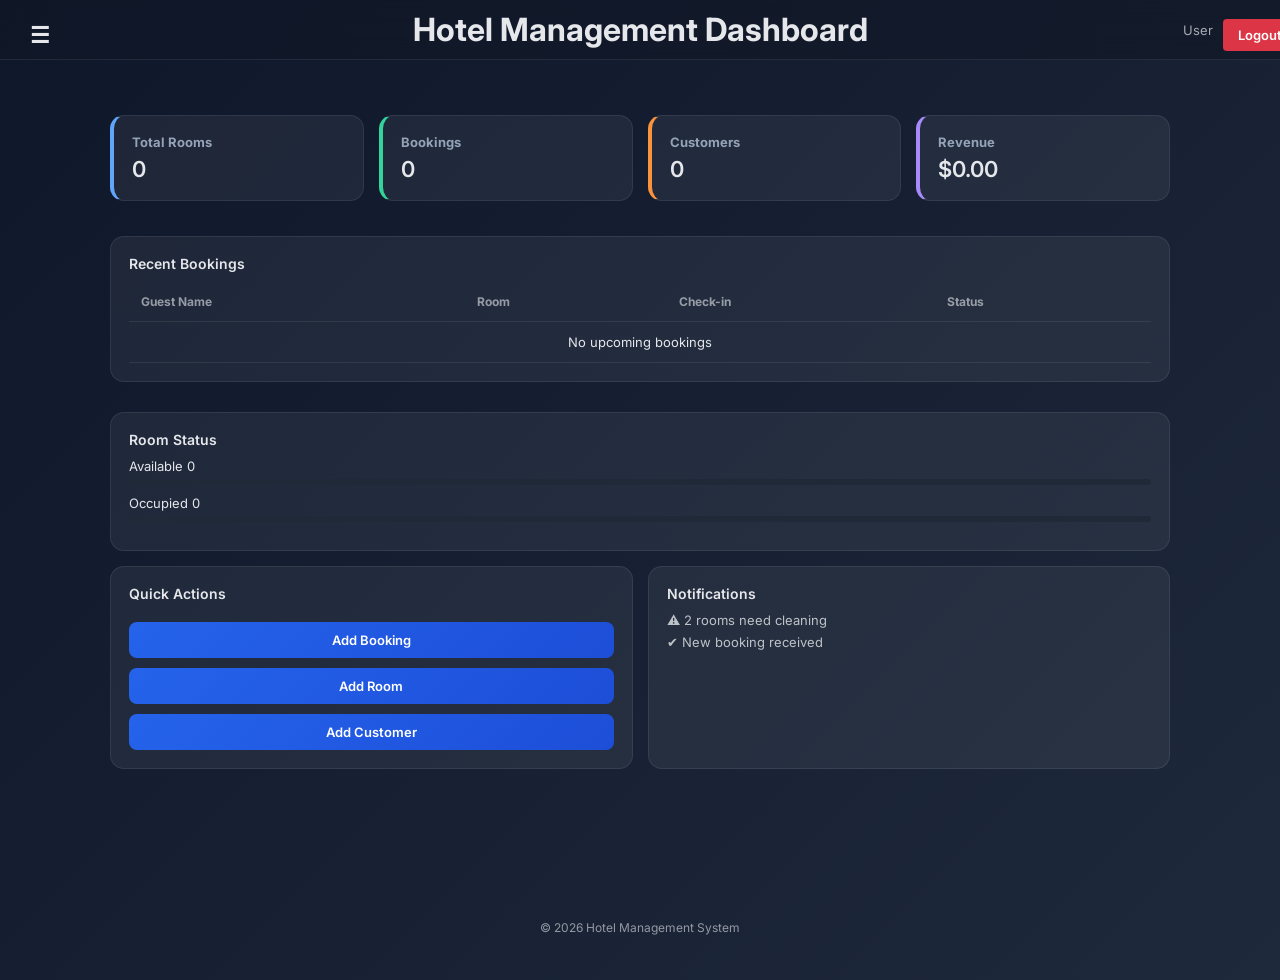
==== commit fbc1be2d: "update" ====
--- a/HTML,CSS,JAVASCRIPT/index.html
+++ b/HTML,CSS,JAVASCRIPT/index.html
@@ -125,9 +125,9 @@
 
 <script>
 // Check if logged in on page load
-if (!isLoggedIn()) {
-    window.location.href = 'login.html';
-}
+    // if (!isLoggedIn()) {
+    //     window.location.href = 'login.html';
+    // }
 
 // Set username in header
 document.getElementById('userDisplay').textContent = localStorage.getItem('username') || 'User';
@@ -180,7 +180,9 @@
             tableBody.innerHTML += '<tr><td colspan="4" style="text-align: center;">No upcoming bookings</td></tr>';
         } else {
             bookings.slice(0, 5).forEach(booking => {
-                const guestName = booking.guest_detail?.first_name + ' ' + booking.guest_detail?.last_name || 'Unknown';
+                const guestName = (booking.guest_detail?.first_name && booking.guest_detail?.last_name) 
+                    ? `${booking.guest_detail.first_name} ${booking.guest_detail.last_name}` 
+                    : 'Unknown';
                 const roomNumber = booking.room_detail?.room_number || 'N/A';
                 const checkIn = new Date(booking.check_in_date).toLocaleDateString();
                 const statusClass = booking.status === 'Confirmed' ? 'ok' : booking.status === 'Pending' ? 'pending' : 'ok';
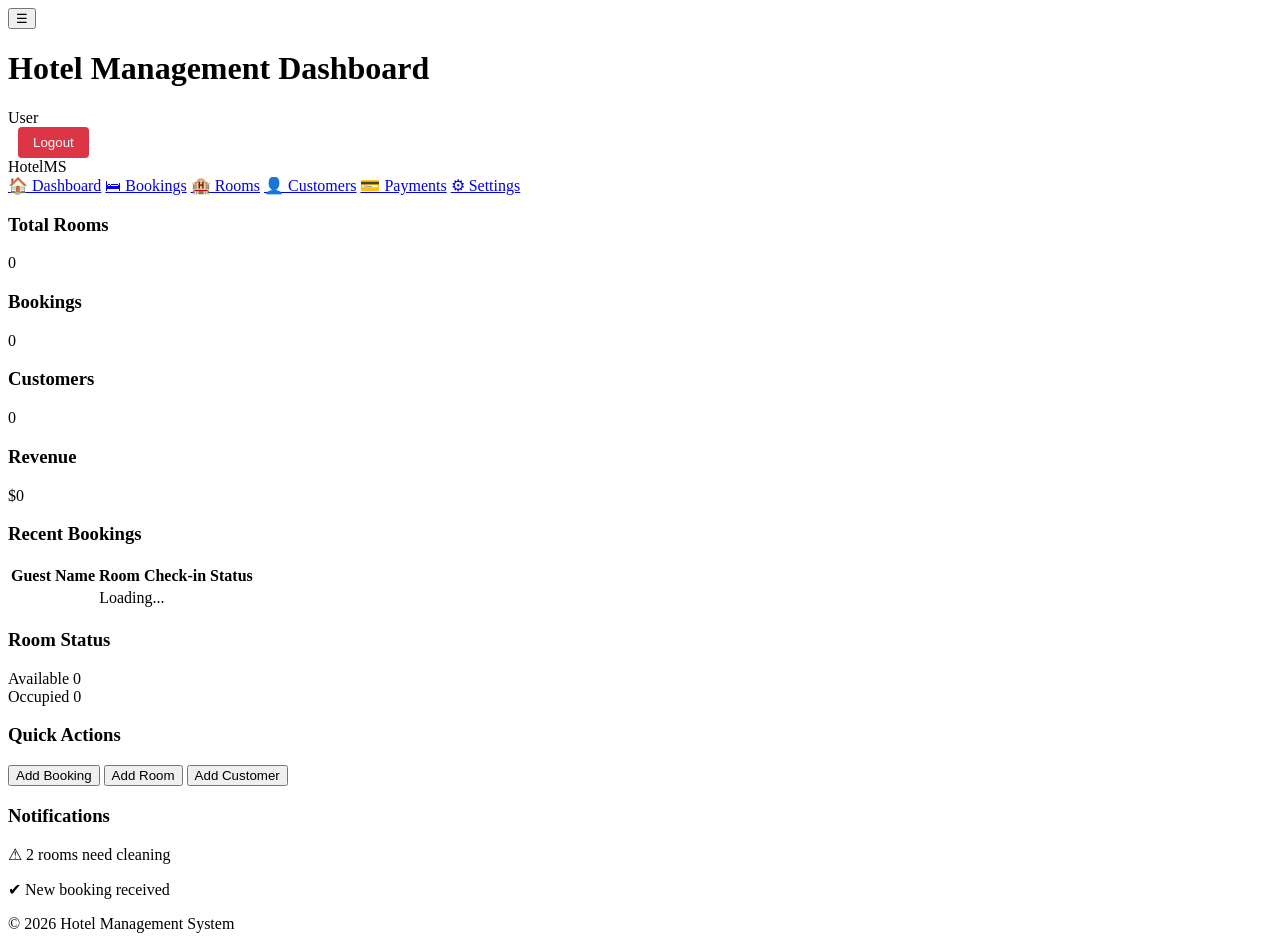
==== commit 20e31413: "update" ====
--- a/HTML,CSS,JAVASCRIPT/index.html
+++ b/HTML,CSS,JAVASCRIPT/index.html
@@ -5,8 +5,8 @@
 <meta name="viewport" content="width=device-width, initial-scale=1.0">
 <title>Hotel Management System</title>
 
-<link rel="stylesheet" href="style.css">
-<script src="api.js"></script>
+<link rel="stylesheet" href="/static/style.css">
+<script src="/static/api.js"></script>
 </head>
 
 <body>
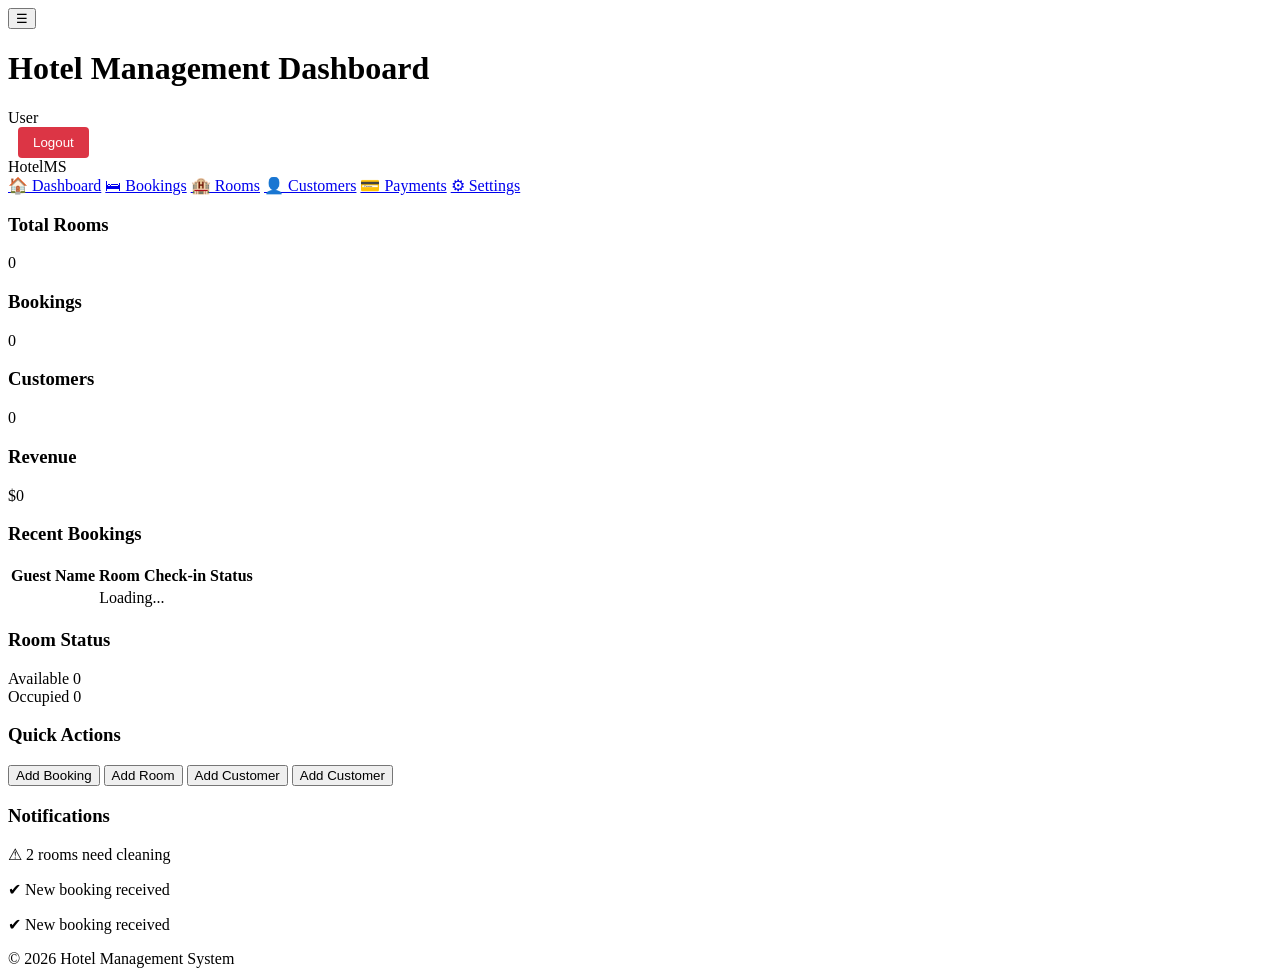
==== commit ee418feb: "update" ====
--- a/HTML,CSS,JAVASCRIPT/index.html
+++ b/HTML,CSS,JAVASCRIPT/index.html
@@ -34,12 +34,12 @@
 <aside class="sidebar" id="sidebar">
     <div class="logo">HotelMS</div>
 
-    <a href="#">🏠 Dashboard</a>
-    <a href="booking.html">🛏 Bookings</a>
-    <a href="rooms.html">🏨 Rooms</a>
-    <a href="customers.html">👤 Customers</a>
-    <a href="payments.html">💳 Payments</a>
-    <a href="settings.html">⚙ Settings</a>
+    <a href="/">🏠 Dashboard</a>
+    <a href="/booking/">🛏 Bookings</a>
+    <a href="/rooms/">🏨 Rooms</a>
+    <a href="/customers/">👤 Customers</a>
+    <a href="/payments/">💳 Payments</a>
+    <a href="/settings/">⚙ Settings</a>
 </aside>
 
 <!-- MAIN CONTENT -->
@@ -106,12 +106,14 @@
             <button>Add Booking</button>
             <button>Add Room</button>
             <button>Add Customer</button>
+            <button>Add Customer</button>
         </div>
 
         <!-- NOTIFICATIONS -->
         <div class="box">
             <h3>Notifications</h3>
             <p>⚠ 2 rooms need cleaning</p>
+            <p>✔ New booking received</p>
             <p>✔ New booking received</p>
         </div>
 
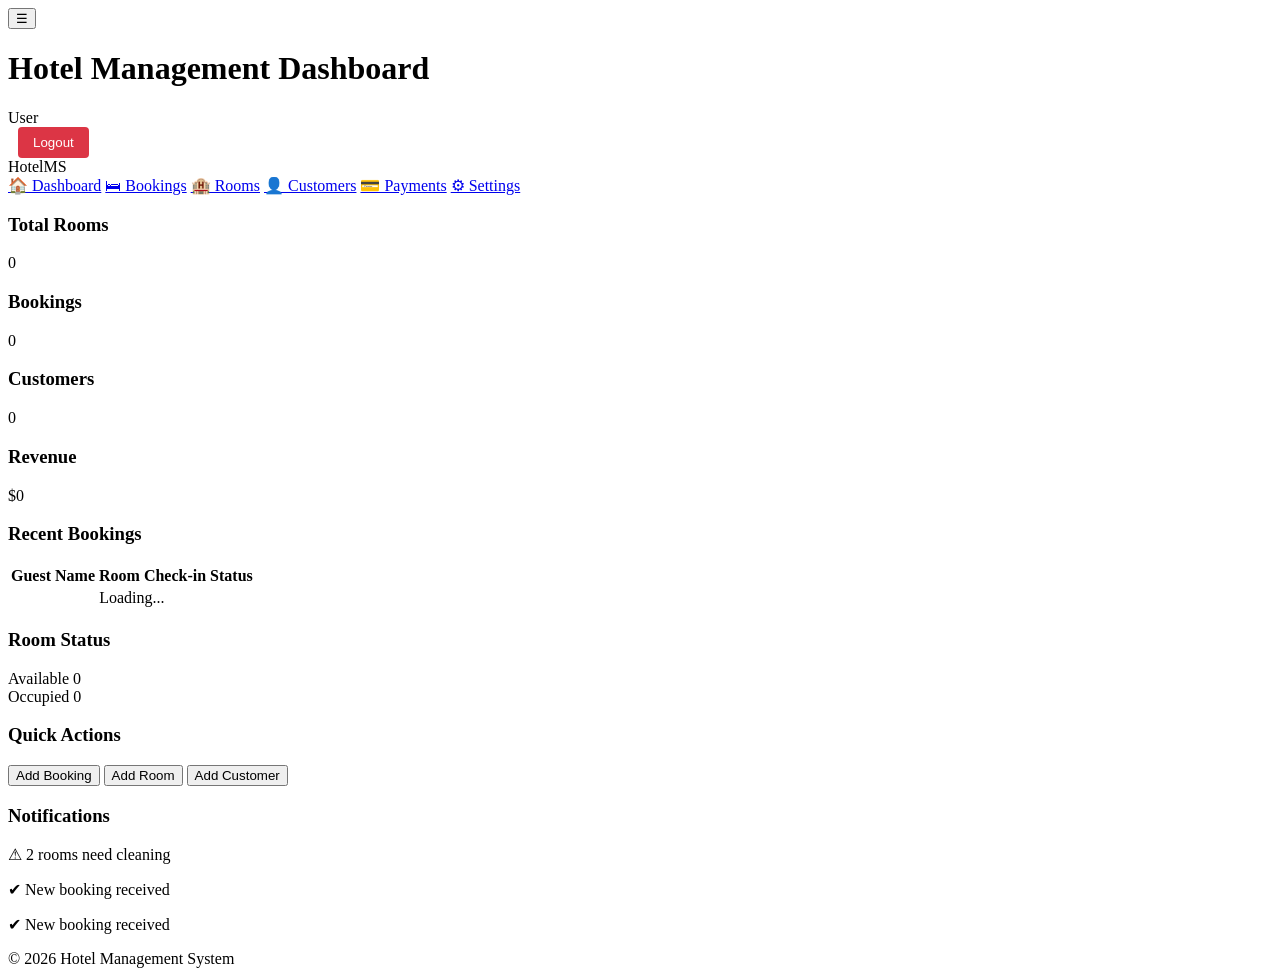
==== commit 61e98472: "update" ====
--- a/HTML,CSS,JAVASCRIPT/index.html
+++ b/HTML,CSS,JAVASCRIPT/index.html
@@ -105,7 +105,6 @@
             <h3>Quick Actions</h3>
             <button>Add Booking</button>
             <button>Add Room</button>
-            <button>Add Customer</button>
             <button>Add Customer</button>
         </div>
 
